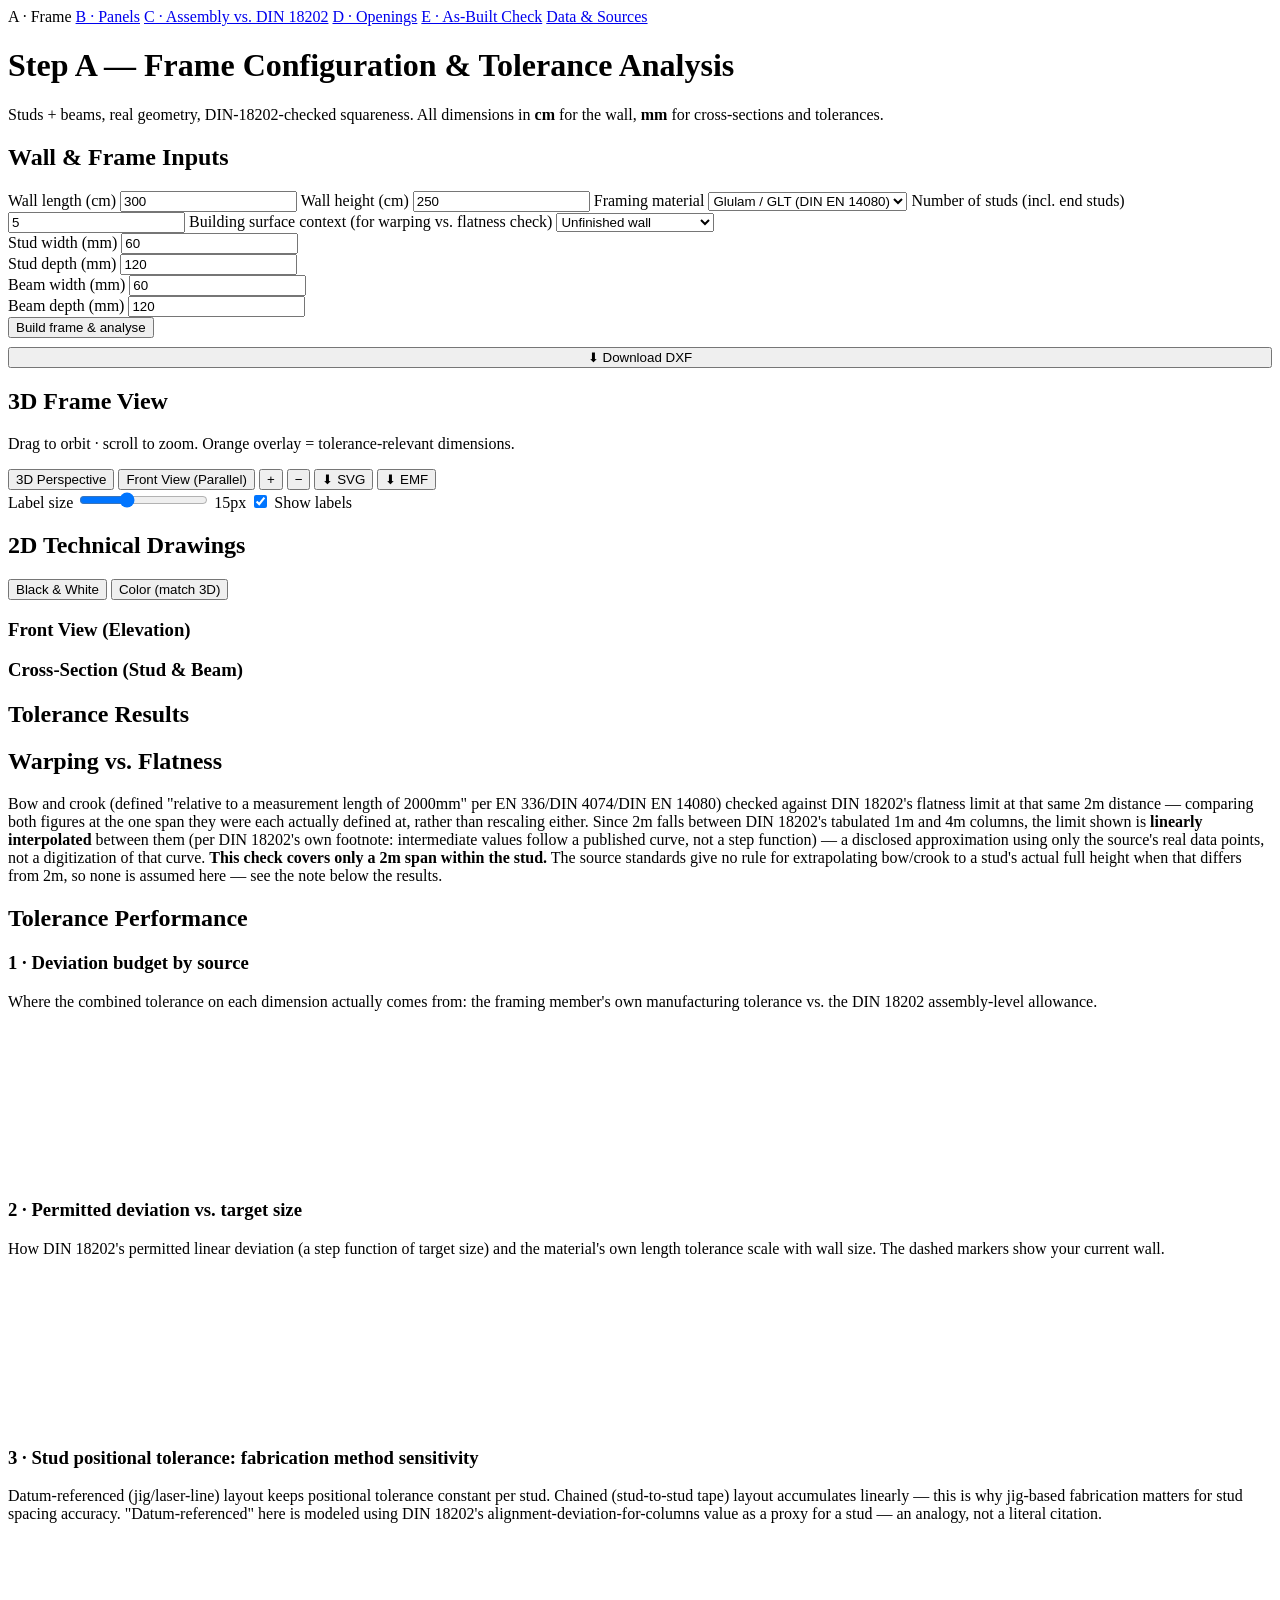
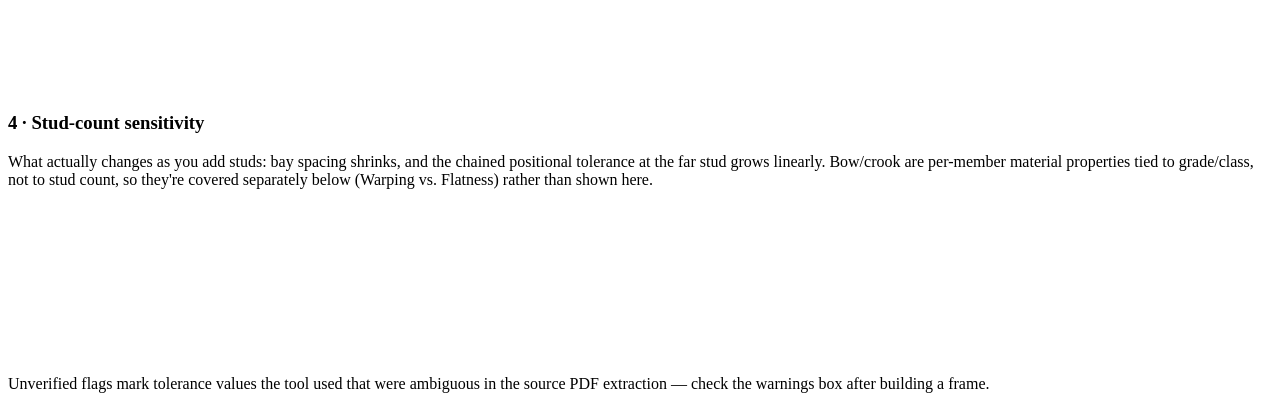
==== timber-wall-app/templates/index.html @ 32fba184 "Add files via upload" ====
<!doctype html>
<html lang="en">
<head>
<meta charset="utf-8">
<title>Timber Wall Frame Builder — Step A</title>
<link rel="stylesheet" href="/static/style.css?v=9">
<script src="/static/vendor/three.min.js"></script>
<script src="/static/vendor/CSS2DRenderer.js"></script>
<script src="/static/vendor/Projector.js"></script>
<script src="/static/vendor/SVGRenderer.js"></script>
<script src="/static/vendor/OrbitControls.js"></script>
<script src="/static/vendor/chart.umd.min.js"></script>
</head>
<body>
<header>
  <div class="step-tabs">
    <span class="step-tab active">A · Frame</span>
    <a href="/step-b" class="step-tab">B · Panels</a>
    <a href="/step-c" class="step-tab">C · Assembly vs. DIN 18202</a>
    <a href="/step-d" class="step-tab">D · Openings</a>
  
    <a href="/step-e" class="step-tab">E · As-Built Check</a>
    <a href="/provenance" class="step-tab step-tab-secondary">Data &amp; Sources</a>
  </div>
  <h1>Step A — Frame Configuration &amp; Tolerance Analysis</h1>
  <p class="subtitle">Studs + beams, real geometry, DIN-18202-checked squareness. All dimensions in <strong>cm</strong> for the wall, <strong>mm</strong> for cross-sections and tolerances.</p>
</header>

<main>
  <section class="layout">
    <!-- LEFT: form -->
    <div class="panel form-panel">
      <h2>Wall &amp; Frame Inputs</h2>

      <label>Wall length (cm)</label>
      <input type="number" id="wallLength" value="300" step="1">

      <label>Wall height (cm)</label>
      <input type="number" id="wallHeight" value="250" step="1">

      <label>Framing material</label>
      <select id="framingMaterial">
        <option value="kvh">KVH (EN 15497 / DIN 4074)</option>
        <option value="glulam" selected>Glulam / GLT (DIN EN 14080)</option>
        <option value="lvl">LVL / Kerto (EN 14374)</option>
      </select>

      <div id="kvhClassGroup" style="display:none">
        <label>KVH class (EN 15497 — dimensional/surface grade)</label>
        <select id="kvhClass">
          <option value="class1">Class 1</option>
          <option value="class2">Class 2</option>
        </select>

        <label>KVH strength grade (DIN 4074-1 — separate axis, governs Bow/Twist only)</label>
        <select id="kvhGrade">
          <option value="">— not selected (warping check unavailable) —</option>
          <option value="softwood">Softwood (generic)</option>
          <option value="S7_S7K">Softwood S7 / S7K</option>
          <option value="S10_S10K">Softwood S10 / S10K</option>
          <option value="S13_S13K">Softwood S13 / S13K</option>
        </select>
      </div>

      <label>Number of studs (incl. end studs)</label>
      <input type="number" id="studCount" value="5" min="2" step="1">

      <label>Building surface context (for warping vs. flatness check)</label>
      <select id="flatnessContext">
        <option value="unfinished_wall" selected>Unfinished wall</option>
        <option value="finished_wall">Finished wall</option>
        <option value="finished_wall_stringent">Finished wall, stringent</option>
      </select>

      <div class="two-col">
        <div>
          <label>Stud width (mm)</label>
          <input type="number" id="studWidth" value="60" step="1">
        </div>
        <div>
          <label>Stud depth (mm)</label>
          <input type="number" id="studDepth" value="120" step="1">
        </div>
      </div>

      <div class="two-col">
        <div>
          <label>Beam width (mm)</label>
          <input type="number" id="beamWidth" value="60" step="1">
        </div>
        <div>
          <label>Beam depth (mm)</label>
          <input type="number" id="beamDepth" value="120" step="1">
        </div>
      </div>

      <button id="buildBtn" class="calc-btn">Build frame &amp; analyse</button>
      <button id="downloadDxfBtn" type="button" class="view-btn" style="margin-top:0.6rem; width:100%;">⬇ Download DXF</button>

      <div id="warningsBox" class="warnings-box hidden"></div>
    </div>

    <!-- RIGHT: 3D view -->
    <div class="panel viewer-panel">
      <h2>3D Frame View</h2>
      <div id="viewer3d"></div>
      <p class="hint">Drag to orbit · scroll to zoom. Orange overlay = tolerance-relevant dimensions.</p>
      <div class="view-controls">
        <button type="button" class="view-btn" id="btnPerspective">3D Perspective</button>
        <button type="button" class="view-btn" id="btnFrontView">Front View (Parallel)</button>
        <span class="view-controls-sep"></span>
        <button type="button" class="view-btn icon-btn" id="btnZoomIn" title="Zoom in">+</button>
        <button type="button" class="view-btn icon-btn" id="btnZoomOut" title="Zoom out">−</button>
        <span class="view-controls-sep"></span>
        <button type="button" class="view-btn" id="btnDownloadSvg" title="Download the current 3D view as a vector SVG">⬇ SVG</button>
        <button type="button" class="view-btn" id="btnDownloadEmf" title="Download the current 3D view as an EMF vector image (Word/PowerPoint/Excel)">⬇ EMF</button>
      </div>
      <div class="label-controls">
        <label class="label-controls-item">
          <span>Label size</span>
          <input type="range" id="labelFontSize" min="9" max="26" value="15" step="1">
          <span id="labelFontSizeValue">15px</span>
        </label>
        <label class="label-controls-item checkbox-item">
          <input type="checkbox" id="labelVisibleToggle" checked>
          <span>Show labels</span>
        </label>
      </div>
    </div>
  </section>

  <section class="drawing2d-section">
    <div class="drawing2d-header">
      <h2>2D Technical Drawings</h2>
      <div class="mode-toggle">
        <button class="mode-btn active" data-mode="bw" id="modeBW">Black &amp; White</button>
        <button class="mode-btn" data-mode="color" id="modeColor">Color (match 3D)</button>
      </div>
    </div>
    <div class="drawing2d-grid">
      <div class="panel drawing-panel">
        <h3>Front View (Elevation)</h3>
        <div id="drawingElevation" class="drawing-canvas"></div>
      </div>
      <div class="panel drawing-panel">
        <h3>Cross-Section (Stud &amp; Beam)</h3>
        <div id="drawingCrossSection" class="drawing-canvas"></div>
      </div>
    </div>
  </section>

  <section class="results-section">
    <h2>Tolerance Results</h2>
    <div id="toleranceTables"></div>
  </section>

  <section class="results-section">
    <h2>Warping vs. Flatness</h2>
    <p class="chart-desc">Bow and crook (defined "relative to a measurement length of 2000mm" per EN 336/DIN 4074/DIN EN 14080) checked against DIN 18202's flatness limit at that same 2m distance — comparing both figures at the one span they were each actually defined at, rather than rescaling either. Since 2m falls between DIN 18202's tabulated 1m and 4m columns, the limit shown is <strong>linearly interpolated</strong> between them (per DIN 18202's own footnote: intermediate values follow a published curve, not a step function) — a disclosed approximation using only the source's real data points, not a digitization of that curve. <strong>This check covers only a 2m span within the stud.</strong> The source standards give no rule for extrapolating bow/crook to a stud's actual full height when that differs from 2m, so none is assumed here — see the note below the results.</p>
    <div id="warpingFlatnessResults"></div>
  </section>

  <section class="charts-section">
    <h2>Tolerance Performance</h2>

    <div class="chart-card">
      <h3>1 · Deviation budget by source</h3>
      <p class="chart-desc">Where the combined tolerance on each dimension actually comes from: the framing member's own manufacturing tolerance vs. the DIN 18202 assembly-level allowance.</p>
      <canvas id="chartBudget"></canvas>
    </div>

    <div class="chart-card">
      <h3>2 · Permitted deviation vs. target size</h3>
      <p class="chart-desc">How DIN 18202's permitted linear deviation (a step function of target size) and the material's own length tolerance scale with wall size. The dashed markers show your current wall.</p>
      <canvas id="chartSize"></canvas>
    </div>

    <div class="chart-card">
      <h3>3 · Stud positional tolerance: fabrication method sensitivity</h3>
      <p class="chart-desc">Datum-referenced (jig/laser-line) layout keeps positional tolerance constant per stud. Chained (stud-to-stud tape) layout accumulates linearly — this is why jig-based fabrication matters for stud spacing accuracy. "Datum-referenced" here is modeled using DIN 18202's alignment-deviation-for-columns value as a proxy for a stud — an analogy, not a literal citation.</p>
      <canvas id="chartStuds"></canvas>
    </div>

    <div class="chart-card">
      <h3>4 · Stud-count sensitivity</h3>
      <p class="chart-desc">What actually changes as you add studs: bay spacing shrinks, and the chained positional tolerance at the far stud grows linearly. Bow/crook are per-member material properties tied to grade/class, not to stud count, so they're covered separately below (Warping vs. Flatness) rather than shown here.</p>
      <canvas id="chartStudCount"></canvas>
    </div>
  </section>
</main>

<footer>
  <p><span class="flag-unverified">Unverified</span> flags mark tolerance values the tool used that were ambiguous in the source PDF extraction — check the warnings box after building a frame.</p>
</footer>

<script src="/static/camera_view_state.js?v=14"></script>
<script src="/static/label2d.js?v=14"></script>
<script src="/static/svg_export.js?v=4"></script>
<script src="/static/frame3d.js?v=16"></script>
<script src="/static/drawing2d.js?v=14"></script>
<script src="/static/charts.js?v=14"></script>
<script src="/static/shared_state.js?v=14"></script>
<script src="/static/main.js?v=19"></script>
</body>
</html>
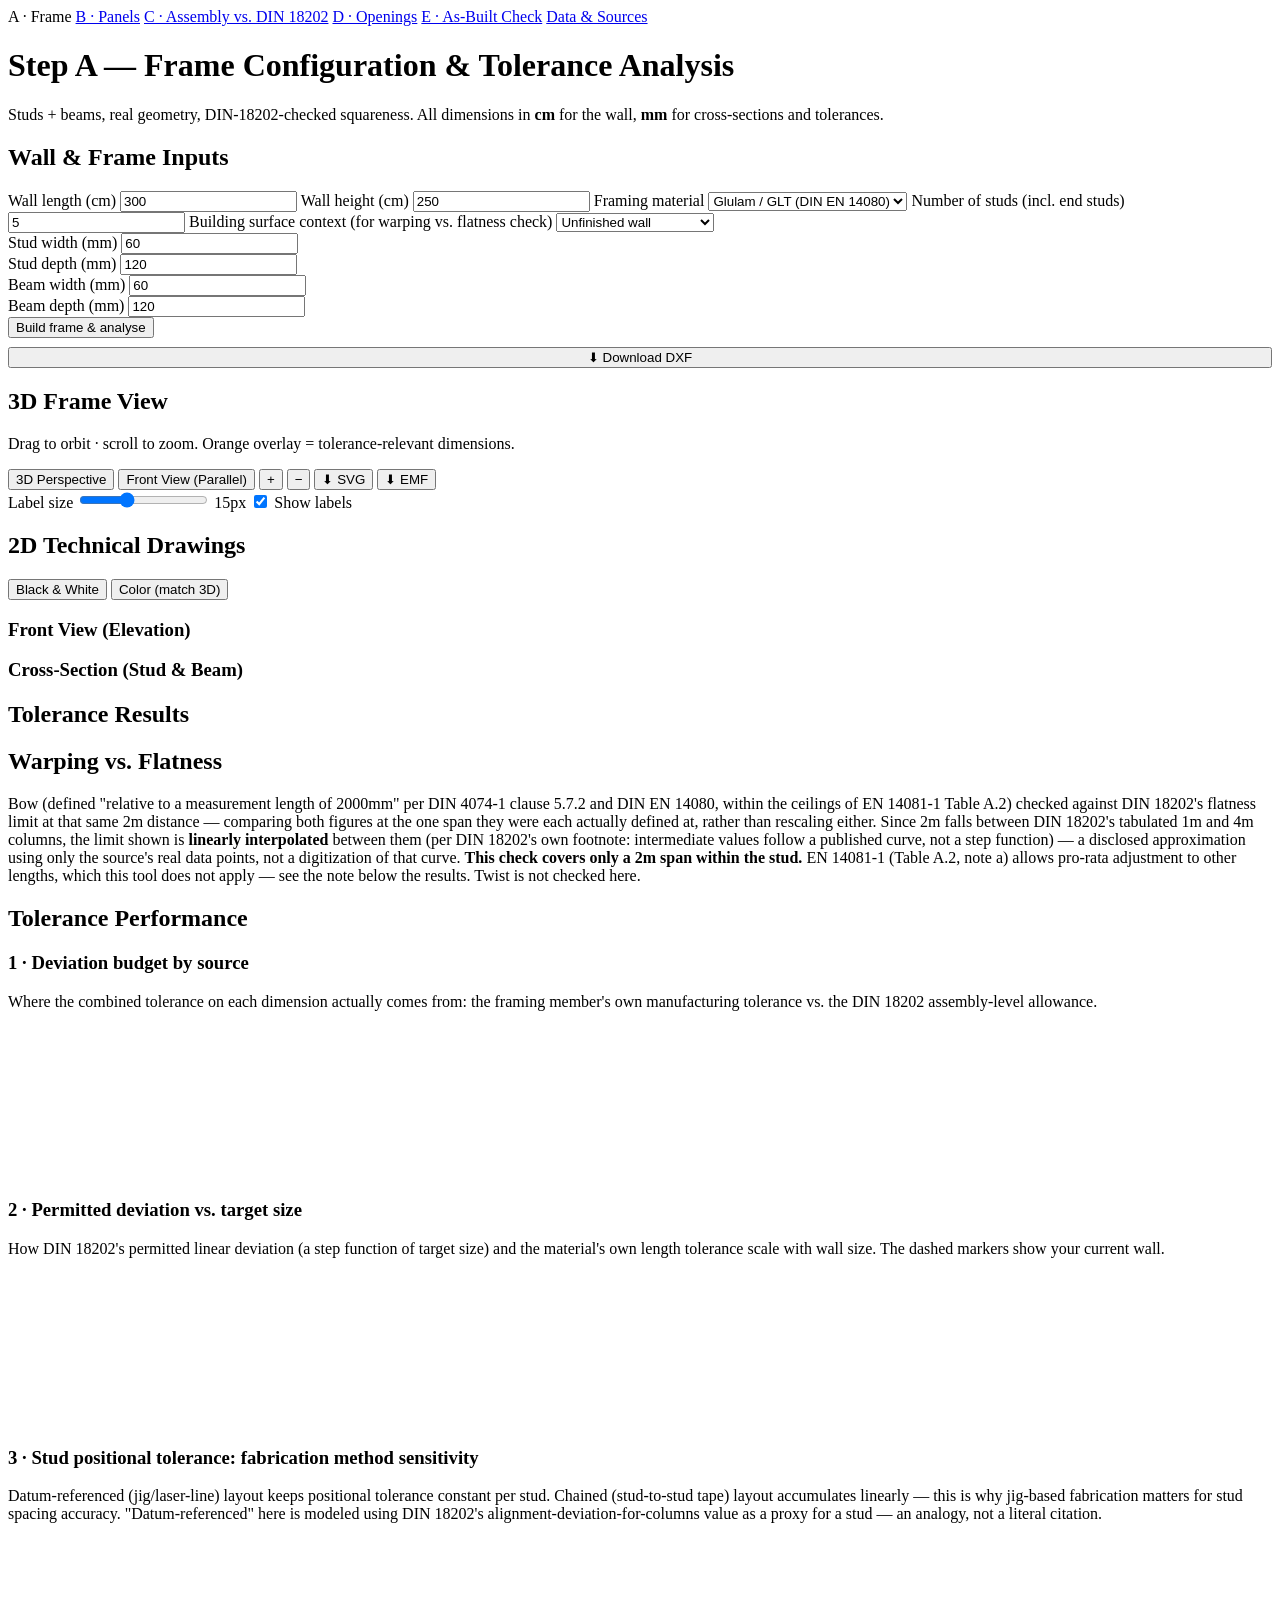
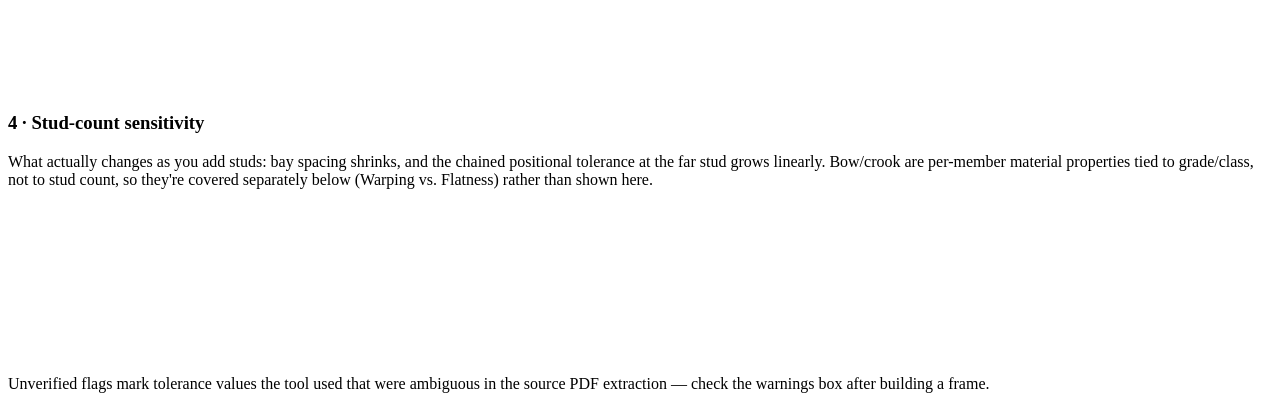
==== commit 00068229: "Add files via upload - Asymmetric tolerance limits properly. - The plus and minus sides are each co" ====
--- a/timber-wall-app/templates/index.html
+++ b/timber-wall-app/templates/index.html
@@ -40,16 +40,15 @@
 
       <label>Framing material</label>
       <select id="framingMaterial">
-        <option value="kvh">KVH (EN 15497 / DIN 4074)</option>
+        <option value="kvh">KVH (EN 336, DIN 4074-1)</option>
         <option value="glulam" selected>Glulam / GLT (DIN EN 14080)</option>
-        <option value="lvl">LVL / Kerto (EN 14374)</option>
       </select>
 
       <div id="kvhClassGroup" style="display:none">
-        <label>KVH class (EN 15497 — dimensional/surface grade)</label>
+        <label>KVH class (EN 336 — tolerance class)</label>
         <select id="kvhClass">
-          <option value="class1">Class 1</option>
-          <option value="class2">Class 2</option>
+          <option value="class1">EN 336 tolerance class 1</option>
+          <option value="class2">EN 336 tolerance class 2</option>
         </select>
 
         <label>KVH strength grade (DIN 4074-1 — separate axis, governs Bow/Twist only)</label>
@@ -156,7 +155,7 @@
 
   <section class="results-section">
     <h2>Warping vs. Flatness</h2>
-    <p class="chart-desc">Bow and crook (defined "relative to a measurement length of 2000mm" per EN 336/DIN 4074/DIN EN 14080) checked against DIN 18202's flatness limit at that same 2m distance — comparing both figures at the one span they were each actually defined at, rather than rescaling either. Since 2m falls between DIN 18202's tabulated 1m and 4m columns, the limit shown is <strong>linearly interpolated</strong> between them (per DIN 18202's own footnote: intermediate values follow a published curve, not a step function) — a disclosed approximation using only the source's real data points, not a digitization of that curve. <strong>This check covers only a 2m span within the stud.</strong> The source standards give no rule for extrapolating bow/crook to a stud's actual full height when that differs from 2m, so none is assumed here — see the note below the results.</p>
+    <p class="chart-desc">Bow (defined "relative to a measurement length of 2000mm" per DIN 4074-1 clause 5.7.2 and DIN EN 14080, within the ceilings of EN 14081-1 Table A.2) checked against DIN 18202's flatness limit at that same 2m distance — comparing both figures at the one span they were each actually defined at, rather than rescaling either. Since 2m falls between DIN 18202's tabulated 1m and 4m columns, the limit shown is <strong>linearly interpolated</strong> between them (per DIN 18202's own footnote: intermediate values follow a published curve, not a step function) — a disclosed approximation using only the source's real data points, not a digitization of that curve. <strong>This check covers only a 2m span within the stud.</strong> EN 14081-1 (Table A.2, note a) allows pro-rata adjustment to other lengths, which this tool does not apply — see the note below the results. Twist is not checked here.</p>
     <div id="warpingFlatnessResults"></div>
   </section>
 
@@ -200,6 +199,6 @@
 <script src="/static/drawing2d.js?v=14"></script>
 <script src="/static/charts.js?v=14"></script>
 <script src="/static/shared_state.js?v=14"></script>
-<script src="/static/main.js?v=19"></script>
+<script src="/static/main.js?v=20"></script>
 </body>
 </html>
